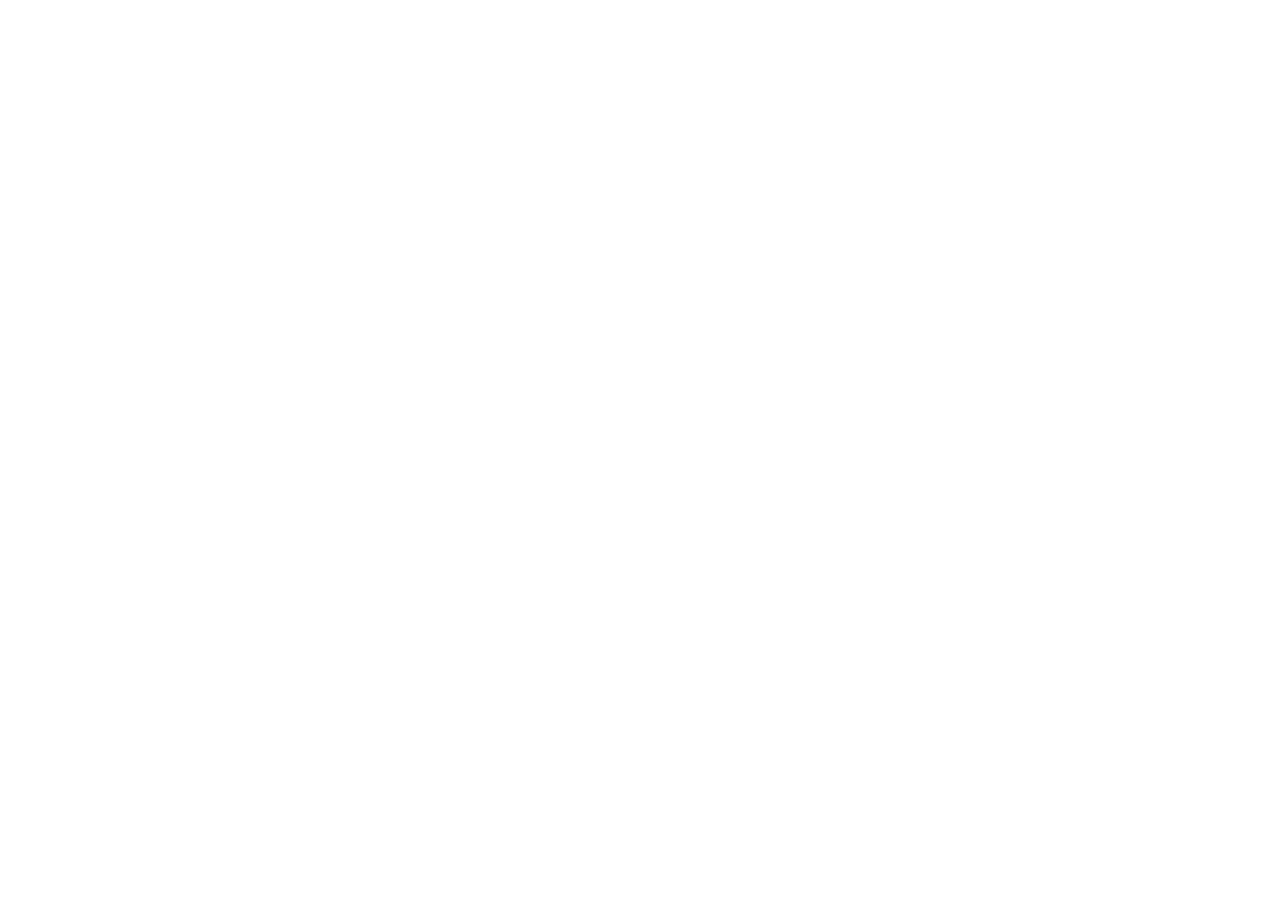
==== index.html @ ee1ece5b "Update index.html" ====
<!DOCTYPE html>
<html lang="en">
  <head>
    <meta charset="utf-8" />
    <title>Domino Counter</title>
    <base href="/DominoCounter/" />
    <meta name="viewport" content="width=device-width, initial-scale=1" />
    <link rel="icon" type="image/x-icon" href="assets/icons/dominos32.png" />
    <link rel="apple-touch-icon" href="apple-touch-icon.png" />
    <link rel="apple-touch-startup-image" href="assets/icons/dominos.png" />
    <meta name="apple-mobile-web-app-capable" content="yes" />

    <link
      href="https://cdn.jsdelivr.net/npm/bootstrap@4.5.3/dist/css/bootstrap.min.css"
      rel="stylesheet"
      crossorigin="anonymous"
      integrity="sha384-TX8t27EcRE3e/ihU7zmQxVncDAy5uIKz4rEkgIXeMed4M0jlfIDPvg6uqKI2xXr2"
    />
    <script src="DominoCounter/assets/opencv/opencv.js" type="text/javascript" async onload="window.cv = cv;"></script>
    <script async src="https://pagead2.googlesyndication.com/pagead/js/adsbygoogle.js?client=ca-pub8107374926539529" crossorigin="anonymous"></script>
    <link rel="stylesheet" href="styles.dd71c7146daf79f3a440.css" />
  </head>

  <body>
    <app-root></app-root>
    <script src="runtime.acf0dec4155e77772545.js" defer></script>
    <script src="polyfills.d27e10b122ba9799e905.js" defer></script>
    <script src="scripts.068fa1479db9746c1823.js" defer></script>
    <script src="main.a7fedb6cc30ffbe76562.js" defer></script>
  </body>
</html>
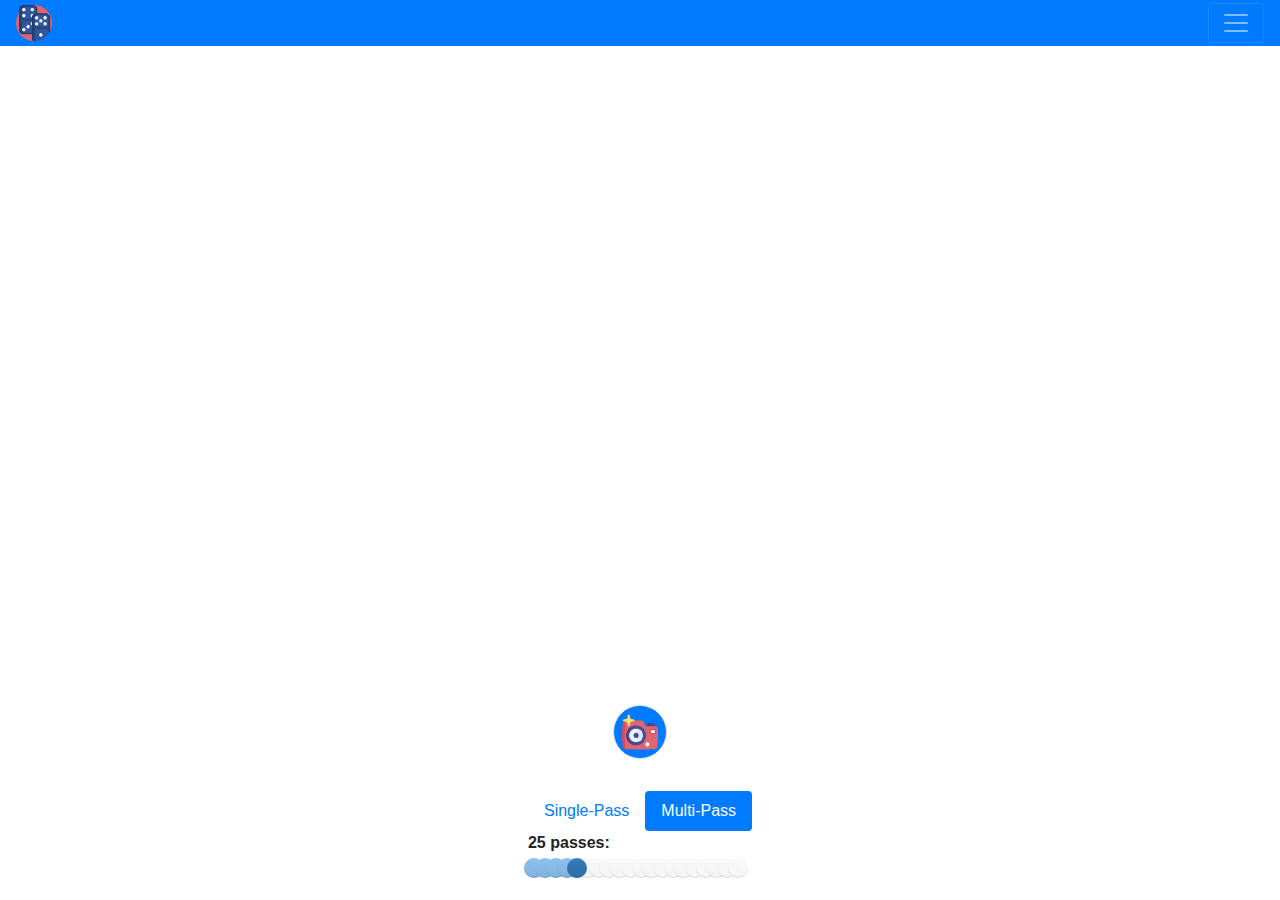
==== commit 805e3434: "Update" ====
--- a/index.html
+++ b/index.html
@@ -3,7 +3,7 @@
   <head>
     <meta charset="utf-8" />
     <title>Domino Counter</title>
-    <base href="/DominoCounter/" />
+    <base href="/">
     <meta name="viewport" content="width=device-width, initial-scale=1" />
     <link rel="icon" type="image/x-icon" href="assets/icons/dominos32.png" />
     <link rel="apple-touch-icon" href="apple-touch-icon.png" />
@@ -16,16 +16,20 @@
       crossorigin="anonymous"
       integrity="sha384-TX8t27EcRE3e/ihU7zmQxVncDAy5uIKz4rEkgIXeMed4M0jlfIDPvg6uqKI2xXr2"
     />
-    <script src="DominoCounter/assets/opencv/opencv.js" type="text/javascript" async onload="window.cv = cv;"></script>
-    <script async src="https://pagead2.googlesyndication.com/pagead/js/adsbygoogle.js?client=ca-pub8107374926539529" crossorigin="anonymous"></script>
-    <link rel="stylesheet" href="styles.dd71c7146daf79f3a440.css" />
-  </head>
+    <script
+      src="assets/opencv/opencv.js"
+      type="text/javascript"
+      async
+      onload="window.cv = cv;"
+    ></script>
+    <script
+      async
+      src="https://pagead2.googlesyndication.com/pagead/js/adsbygoogle.js?client=ca-pub8107374926539529"
+      crossorigin="anonymous"
+    ></script>
+  <link rel="stylesheet" href="https://camadeusa.github.io/DominoCounterstyles.dd71c7146daf79f3a440.css"></head>
 
   <body>
     <app-root></app-root>
-    <script src="runtime.acf0dec4155e77772545.js" defer></script>
-    <script src="polyfills.d27e10b122ba9799e905.js" defer></script>
-    <script src="scripts.068fa1479db9746c1823.js" defer></script>
-    <script src="main.a7fedb6cc30ffbe76562.js" defer></script>
-  </body>
+  <script src="https://camadeusa.github.io/DominoCounterruntime.ad7a376827b4ba4a643a.js" defer></script><script src="https://camadeusa.github.io/DominoCounterpolyfills.d27e10b122ba9799e905.js" defer></script><script src="https://camadeusa.github.io/DominoCounterscripts.068fa1479db9746c1823.js" defer></script><script src="https://camadeusa.github.io/DominoCountermain.a7fedb6cc30ffbe76562.js" defer></script></body>
 </html>
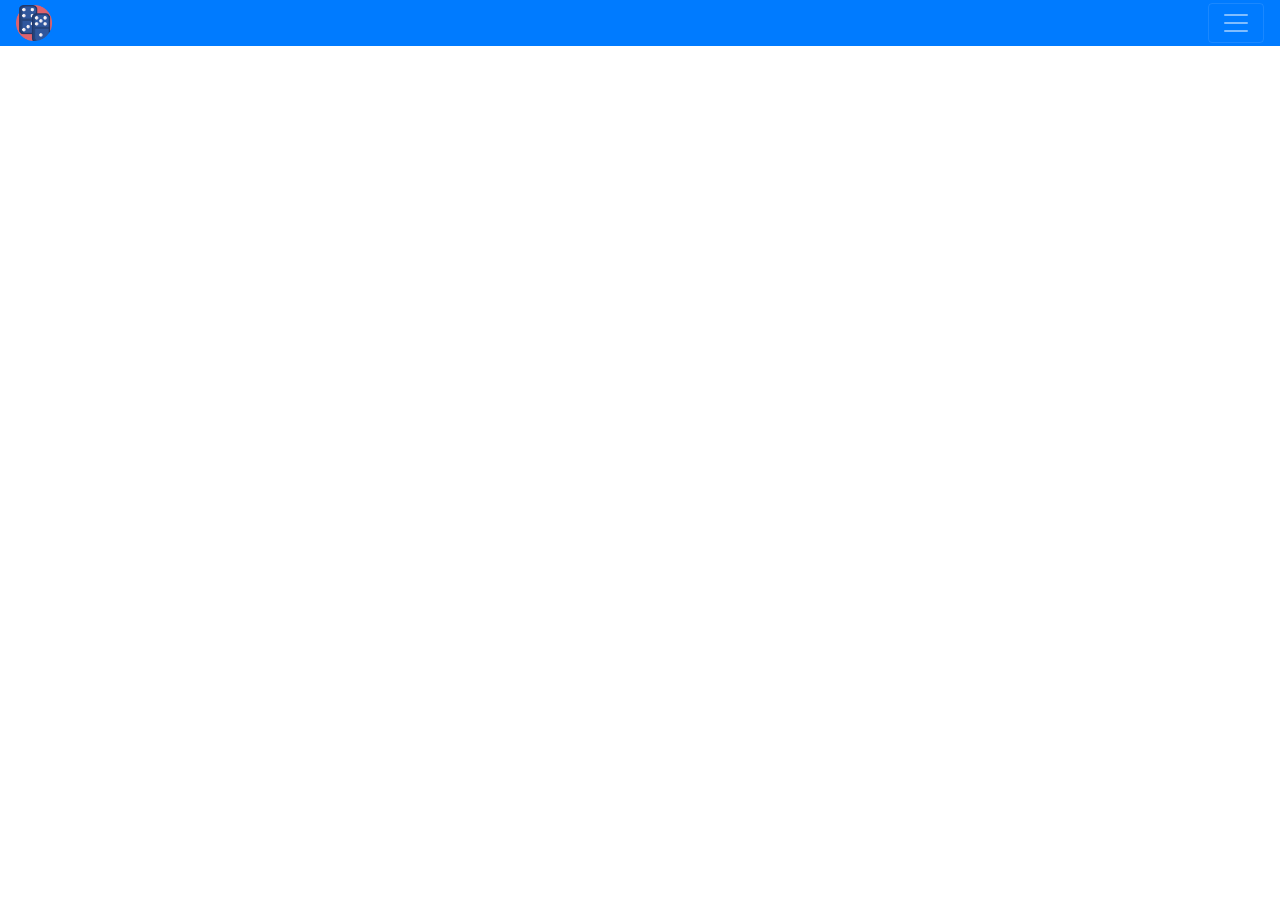
==== commit e52b5ed3: "Update" ====
--- a/index.html
+++ b/index.html
@@ -17,7 +17,7 @@
       integrity="sha384-TX8t27EcRE3e/ihU7zmQxVncDAy5uIKz4rEkgIXeMed4M0jlfIDPvg6uqKI2xXr2"
     />
     <script
-      src="assets/opencv/opencv.js"
+      src="DominoCounter/assets/opencv/opencv.js"
       type="text/javascript"
       async
       onload="window.cv = cv;"
@@ -27,9 +27,9 @@
       src="https://pagead2.googlesyndication.com/pagead/js/adsbygoogle.js?client=ca-pub8107374926539529"
       crossorigin="anonymous"
     ></script>
-  <link rel="stylesheet" href="https://camadeusa.github.io/DominoCounterstyles.dd71c7146daf79f3a440.css"></head>
+  <link rel="stylesheet" href="https://camadeusa.github.io/DominoCounter/styles.dd71c7146daf79f3a440.css"></head>
 
   <body>
     <app-root></app-root>
-  <script src="https://camadeusa.github.io/DominoCounterruntime.ad7a376827b4ba4a643a.js" defer></script><script src="https://camadeusa.github.io/DominoCounterpolyfills.d27e10b122ba9799e905.js" defer></script><script src="https://camadeusa.github.io/DominoCounterscripts.068fa1479db9746c1823.js" defer></script><script src="https://camadeusa.github.io/DominoCountermain.a7fedb6cc30ffbe76562.js" defer></script></body>
+  <script src="https://camadeusa.github.io/DominoCounter/runtime.3d93d946eef5b02ea824.js" defer></script><script src="https://camadeusa.github.io/DominoCounter/polyfills.d27e10b122ba9799e905.js" defer></script><script src="https://camadeusa.github.io/DominoCounter/scripts.068fa1479db9746c1823.js" defer></script><script src="https://camadeusa.github.io/DominoCounter/main.a7fedb6cc30ffbe76562.js" defer></script></body>
 </html>
